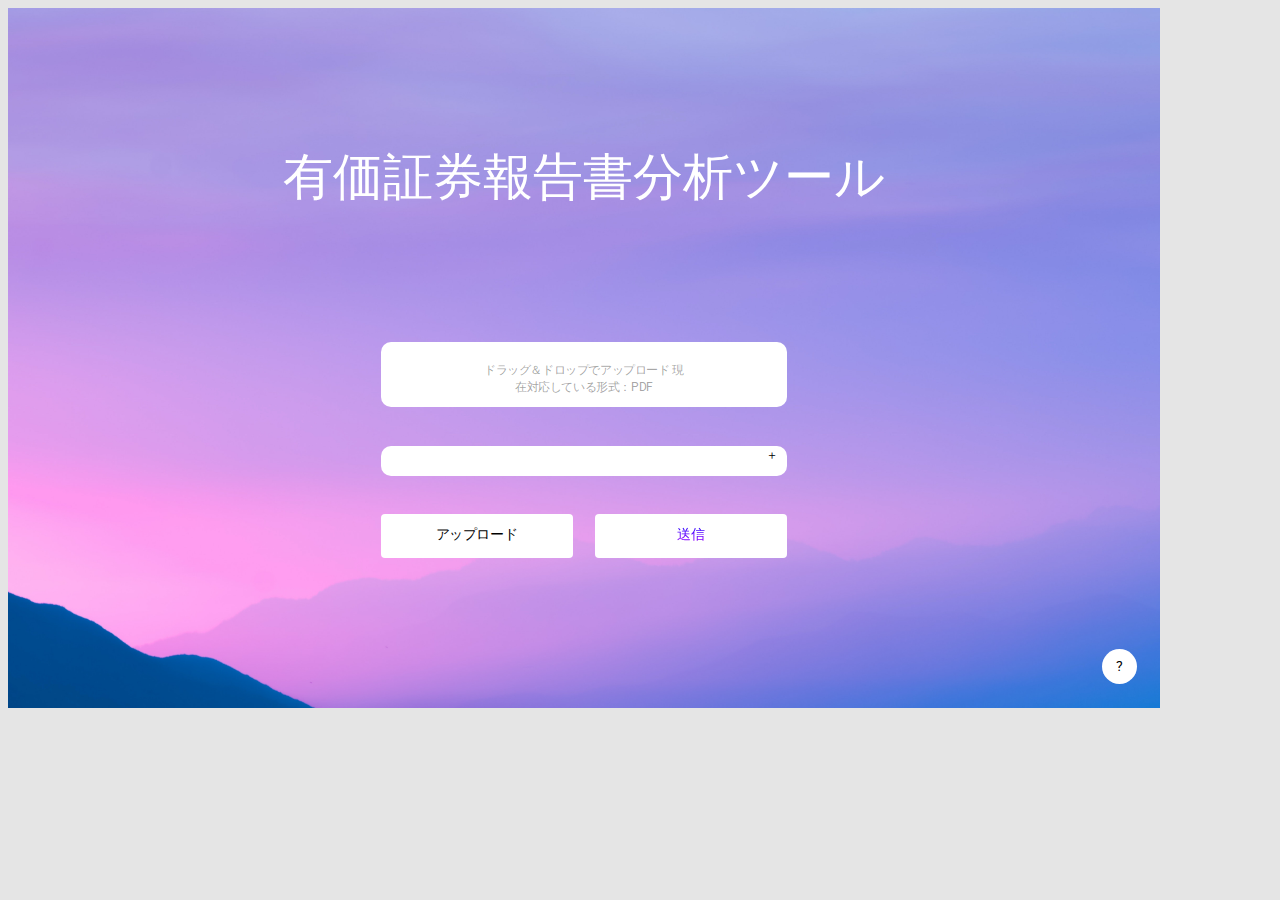
==== Front/figma_htmlgenerator/index.html @ 9899f230 "FigmaからHTMLでexport" ====
<html lang="en">
          <head>
            <meta charset="utf-8">
            <link rel="icon" href="favicon.ico">
            <link rel="icon" type="image/png" href="images/Pasted Graphic.png">
          
            <title>Html Generated</title>
            <meta name="description" content="Figma htmlGenerator">
            <meta name="author" content="htmlGenerator">
            <link href="https://fonts.googleapis.com/css?family=Roboto&display=swap" rel="stylesheet">

            <link rel="stylesheet" href="styles.css">
            
            <style>
              /*
                Figma Background for illustrative/preview purposes only.
                You can remove this style tag with no consequence
              */
              body {background: #E5E5E5; }
            </style>
          
          </head>
          
          <body>
            <div class=e2_2><div  class="e43_51"></div><div class=e3_2><div  class="e3_3"></div><span  class="e19_15">ドラッグ＆ドロップでアップロード
現在対応している形式：PDF</span></div><span  class="e3_4">有価証券報告書分析ツール</span><div class=e3_5><div  class="e3_6"></div><span  class="e3_7">送信</span></div><div class=e3_8><div  class="e3_9"></div><span  class="e3_10">アップロード</span></div><div class=e3_11><div  class="e3_12"></div><span  class="e3_13">?</span></div><div class=e19_16><div  class="e19_38"></div><span  class="e19_39">＋</span></div></div>
          </body>
          </html>
---- Front/figma_htmlgenerator/styles.css ----
.2_2 {
	overflow:hidden;
}
.e2_2 {
	background-color:rgba(255, 255, 255, 1);
	width:1152px;
	height:700px;
	position:absolute;
}
.e43_51 {
	width:1152px;
	height:700px;
	position:absolute;
	left:0px;
	top:0px;
	background-image:url(images/pexels_veeterzy_114979_1.png);
	background-repeat:no-repeat;
	background-size:cover;
}
.e3_2 {
	width:406px;
	height:65px;
	position:absolute;
	left:373px;
	top:334px;
}
.e3_3 {
	background-color:rgba(255, 255, 255, 1);
	width:406px;
	height:65px;
	position:absolute;
	left:0px;
	top:0px;
	border-radius:10px;
}
.e19_15 {
	color:rgba(0, 0, 0, 0.3700000047683716);
	width:210px;
	height:44.5045051574707px;
	position:absolute;
	left:98px;
	top:20.495494842529297px;
	font-family:Roboto;
	text-align:center;
	font-size:12px;
	letter-spacing:-0.4000000059604645;
}
.e3_4 {
	color:rgba(255, 255, 255, 1);
	width:866px;
	height:91px;
	position:absolute;
	left:143px;
	top:136px;
	font-family:Roboto;
	text-align:center;
	font-size:50px;
	letter-spacing:0;
}
.e3_5 {
	width:192px;
	height:44px;
	position:absolute;
	left:587px;
	top:506px;
}
.e3_6 {
	background-color:rgba(255, 255, 255, 1);
	width:192px;
	height:44px;
	position:absolute;
	left:0px;
	top:0px;
	border-top-left-radius:4px;
	border-top-right-radius:4px;
	border-bottom-left-radius:4px;
	border-bottom-right-radius:4px;
}
.e3_7 {
	background-image:linear-gradient(0deg, rgba(173.39995622634888, 0, 255, 1) 0%,rgba(35.699965953826904, 0, 255, 1) 100%) ;
	-webkit-background-clip:text;
	-webkit-text-fill-color:transparent;
	-moz-background-clip:text;
	-moz-text-fill-color:transparent;
	-ms-background-clip:text;
	-ms-text-fill-color:transparent;
	width:65.87447357177734px;
	height:20.307693481445312px;
	position:absolute;
	left:63px;
	top:12px;
	font-family:Roboto;
	text-align:center;
	font-size:14px;
	letter-spacing:-0.4000000059604645;
}
.e3_8 {
	width:192px;
	height:44px;
	position:absolute;
	left:373px;
	top:506px;
}
.e3_9 {
	background-color:rgba(255, 255, 255, 1);
	width:192px;
	height:44px;
	position:absolute;
	left:0px;
	top:0px;
	border-top-left-radius:4px;
	border-top-right-radius:4px;
	border-bottom-left-radius:4px;
	border-bottom-right-radius:4px;
}
.e3_10 {
	width:89px;
	height:21px;
	position:absolute;
	left:51px;
	top:12px;
	font-family:Roboto;
	text-align:center;
	font-size:14px;
	letter-spacing:-0.4000000059604645;
}
.e3_11 {
	width:35px;
	height:35px;
	position:absolute;
	left:1094px;
	top:641px;
}
.e3_12 {
	border-radius:500px;
	background-color:rgba(255, 255, 255, 1);
	width:35px;
	height:35px;
	position:absolute;
	left:0px;
	top:0px;
}
.e3_13 {
	width:7px;
	height:16px;
	position:absolute;
	left:14px;
	top:9px;
	font-family:Roboto;
	text-align:center;
	font-size:14px;
	letter-spacing:-0.4000000059604645;
}
.e19_16 {
	background-color:rgba(255, 255, 255, 1);
	width:406px;
	height:30px;
	position:absolute;
	left:373px;
	top:438px;
	border-top-left-radius:10px;
	border-top-right-radius:10px;
	border-bottom-left-radius:10px;
	border-bottom-right-radius:10px;
}
.e19_38 {
	transform: rotate(90deg);
	width:29px;
	height:0px;
	position:absolute;
	left:377px;
	top:0px;
}
.e19_39 {
	width:28px;
	height:28px;
	position:absolute;
	left:377px;
	top:1px;
	font-family:Roboto;
	text-align:center;
	font-size:12px;
	letter-spacing:-0.4000000059604645;
}
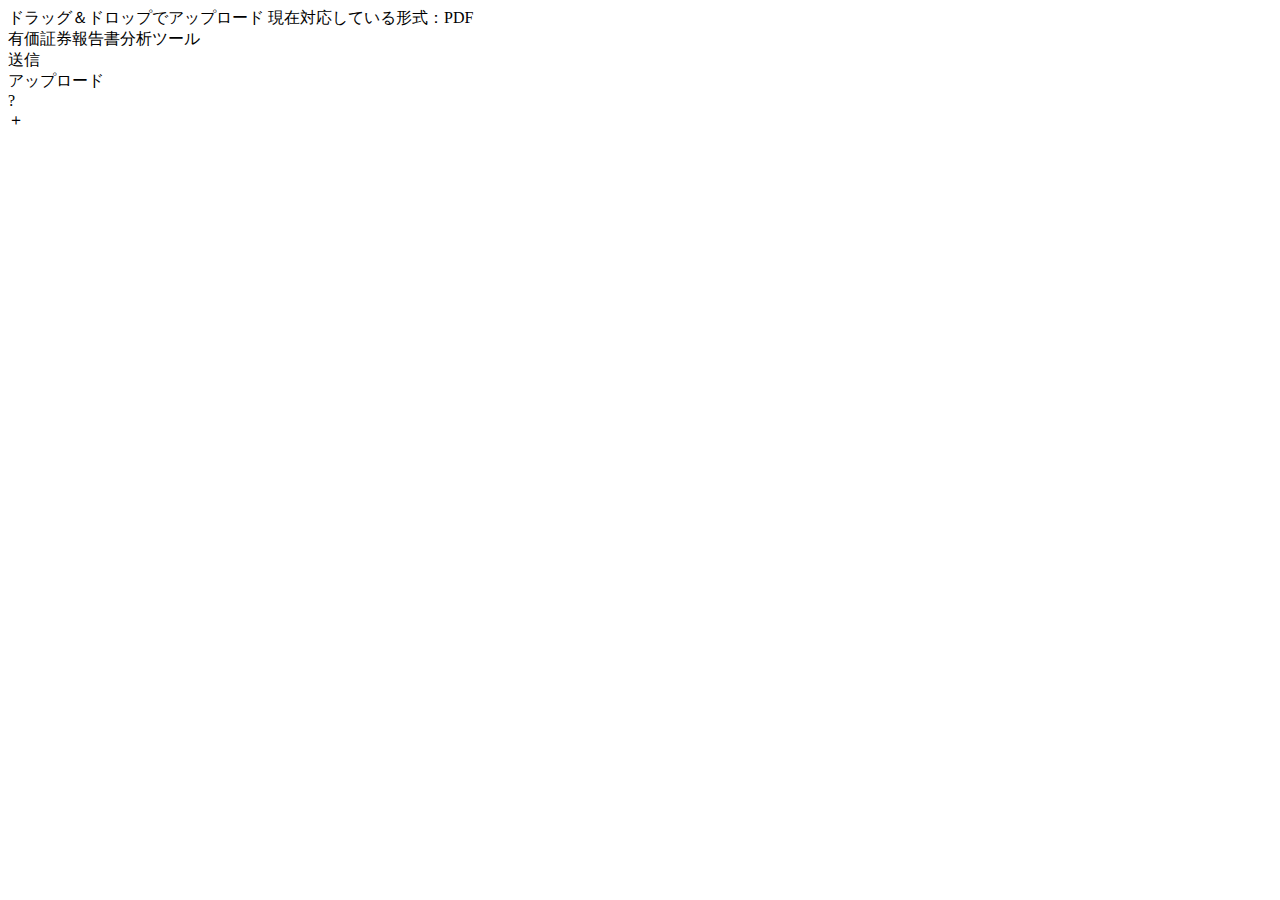
==== commit c66bab67: "HTMLのdivタグの整理" ====
--- a/Front/figma_htmlgenerator/index.html
+++ b/Front/figma_htmlgenerator/index.html
@@ -1,28 +1,30 @@
+<!DOCTYPE html>
 <html lang="en">
-          <head>
-            <meta charset="utf-8">
-            <link rel="icon" href="favicon.ico">
-            <link rel="icon" type="image/png" href="images/Pasted Graphic.png">
-          
-            <title>Html Generated</title>
-            <meta name="description" content="Figma htmlGenerator">
-            <meta name="author" content="htmlGenerator">
-            <link href="https://fonts.googleapis.com/css?family=Roboto&display=swap" rel="stylesheet">
-
-            <link rel="stylesheet" href="styles.css">
-            
-            <style>
-              /*
-                Figma Background for illustrative/preview purposes only.
-                You can remove this style tag with no consequence
-              */
-              body {background: #E5E5E5; }
-            </style>
-          
-          </head>
-          
-          <body>
-            <div class=e2_2><div  class="e43_51"></div><div class=e3_2><div  class="e3_3"></div><span  class="e19_15">ドラッグ＆ドロップでアップロード
-現在対応している形式：PDF</span></div><span  class="e3_4">有価証券報告書分析ツール</span><div class=e3_5><div  class="e3_6"></div><span  class="e3_7">送信</span></div><div class=e3_8><div  class="e3_9"></div><span  class="e3_10">アップロード</span></div><div class=e3_11><div  class="e3_12"></div><span  class="e3_13">?</span></div><div class=e19_16><div  class="e19_38"></div><span  class="e19_39">＋</span></div></div>
-          </body>
-          </html>+<head>
+  <meta charset="UTF-8">
+  <meta http-equiv="X-UA-Compatible" content="IE=edge">
+  <meta name="viewport" content="width=device-width, initial-scale=1.0">
+  <title>Document</title>
+</head>
+<body>
+  <div class=e2_2>
+    <div class="e43_51"></div>
+    <div class=e3_2>
+      <div class="e3_3"></div><span  class="e19_15">ドラッグ＆ドロップでアップロード
+  現在対応している形式：PDF</span>
+    </div><span  class="e3_4">有価証券報告書分析ツール</span>
+    <div class=e3_5>
+      <div class="e3_6"></div><span  class="e3_7">送信</span>
+    </div>
+    <div class=e3_8>
+      <div class="e3_9"></div><span  class="e3_10">アップロード</span>
+    </div>
+    <div class=e3_11>
+      <div class="e3_12"></div><span  class="e3_13">?</span>
+    </div>
+    <div class=e19_16>
+      <div class="e19_38"></div><span  class="e19_39">＋</span>
+    </div>
+  </div>
+</body>
+</html>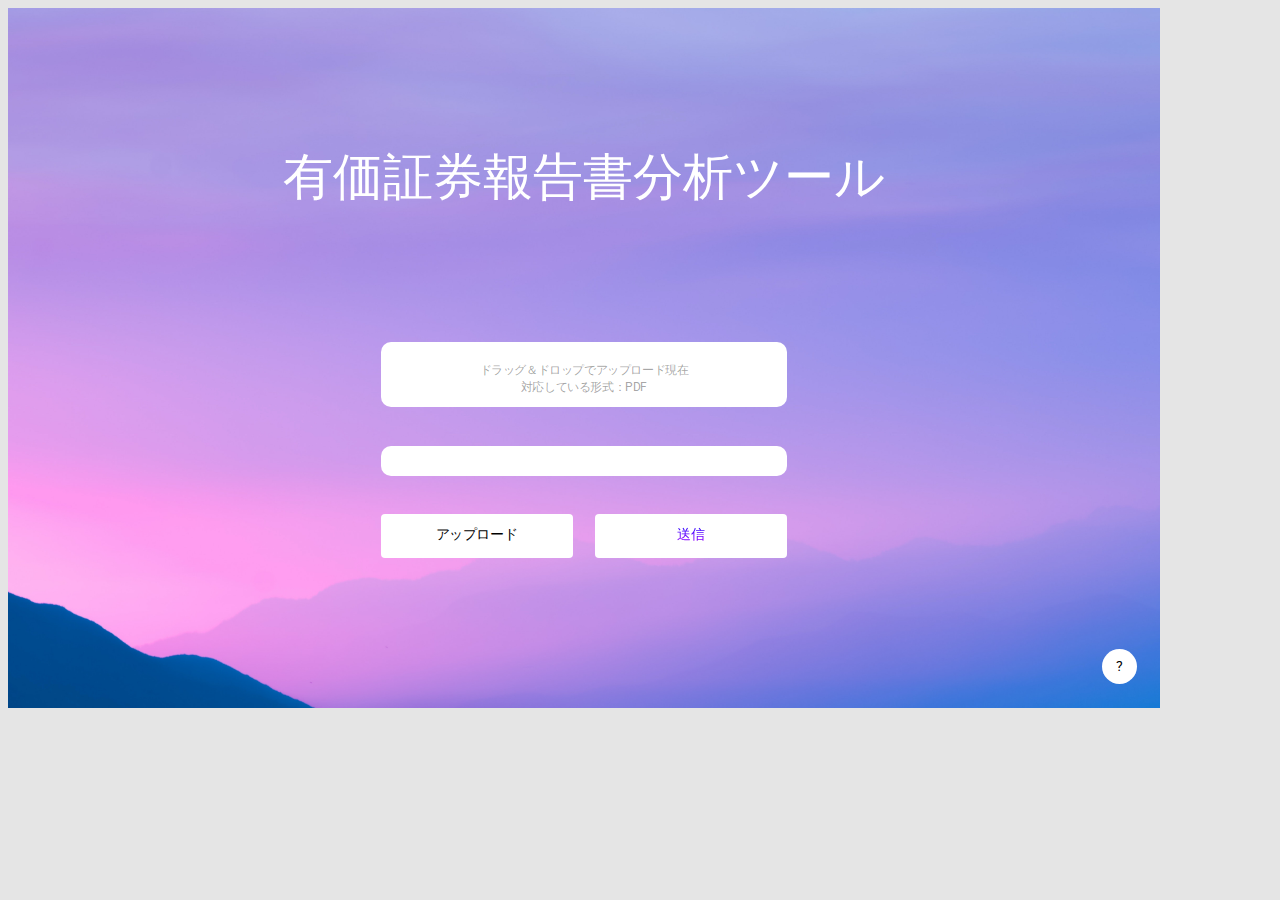
==== commit ab5f25ab: "css:はじめの行にeを追加 HTML:css読み込み" ====
--- a/Front/figma_htmlgenerator/index.html
+++ b/Front/figma_htmlgenerator/index.html
@@ -1,30 +1,48 @@
-<!DOCTYPE html>
 <html lang="en">
-<head>
-  <meta charset="UTF-8">
-  <meta http-equiv="X-UA-Compatible" content="IE=edge">
-  <meta name="viewport" content="width=device-width, initial-scale=1.0">
-  <title>Document</title>
-</head>
-<body>
-  <div class=e2_2>
-    <div class="e43_51"></div>
-    <div class=e3_2>
-      <div class="e3_3"></div><span  class="e19_15">ドラッグ＆ドロップでアップロード
-  現在対応している形式：PDF</span>
-    </div><span  class="e3_4">有価証券報告書分析ツール</span>
-    <div class=e3_5>
-      <div class="e3_6"></div><span  class="e3_7">送信</span>
-    </div>
-    <div class=e3_8>
-      <div class="e3_9"></div><span  class="e3_10">アップロード</span>
-    </div>
-    <div class=e3_11>
-      <div class="e3_12"></div><span  class="e3_13">?</span>
-    </div>
-    <div class=e19_16>
-      <div class="e19_38"></div><span  class="e19_39">＋</span>
-    </div>
-  </div>
-</body>
-</html>+          <head>
+            <meta charset="utf-8">
+          
+            <title>Html Generated</title>
+            <meta name="description" content="Figma htmlGenerator">
+            <meta name="author" content="htmlGenerator">
+            <link href="https://fonts.googleapis.com/css?family=Roboto&display=swap" rel="stylesheet">
+
+            <link rel="stylesheet" href="styles.css">
+            
+            <style>
+              /*
+                Figma Background for illustrative/preview purposes only.
+                You can remove this style tag with no consequence
+              */
+              body {background: #E5E5E5; }
+            </style>
+          
+          </head>
+          
+          <body>
+            <div class=e2_2>
+              <div  class="e43_51"></div>
+              <div class=e3_2>
+                <div  class="e3_3"></div>
+                <span  class="e19_15">ドラッグ＆ドロップでアップロード現在対応している形式：PDF</span>
+              </div>
+              <span  class="e3_4">有価証券報告書分析ツール</span>
+              <div class=e3_5>
+                <div  class="e3_6"></div>
+                <span  class="e3_7">送信</span>
+              </div>
+              <div class=e3_8>
+                <div  class="e3_9"></div>
+                <span  class="e3_10">アップロード</span>
+              </div>
+              <div class=e3_11>
+                <div  class="e3_12"></div>
+                <span  class="e3_13">?</span>
+              </div>
+              <div class=e19_16>
+                <div  class="e19_38"></div>
+                <span  class="e19_39"></span>
+              </div>
+            </div>
+          </body>
+          </html>--- a/Front/figma_htmlgenerator/styles.css
+++ b/Front/figma_htmlgenerator/styles.css
@@ -0,0 +1,184 @@
+.e2_2 {
+	overflow:hidden;
+}
+.e2_2 {
+	background-color:rgba(255, 255, 255, 1);
+	width:1152px;
+	height:700px;
+	position:absolute;
+}
+.e43_51 {
+	width:1152px;
+	height:700px;
+	position:absolute;
+	left:0px;
+	top:0px;
+	background-image:url(images/pexels_veeterzy_114979_1.png);
+	background-repeat:no-repeat;
+	background-size:cover;
+}
+.e3_2 {
+	width:406px;
+	height:65px;
+	position:absolute;
+	left:373px;
+	top:334px;
+}
+.e3_3 {
+	background-color:rgba(255, 255, 255, 1);
+	width:406px;
+	height:65px;
+	position:absolute;
+	left:0px;
+	top:0px;
+	border-radius:10px;
+}
+.e19_15 {
+	color:rgba(0, 0, 0, 0.3700000047683716);
+	width:210px;
+	height:44.5045051574707px;
+	position:absolute;
+	left:98px;
+	top:20.495494842529297px;
+	font-family:Roboto;
+	text-align:center;
+	font-size:12px;
+	letter-spacing:-0.4000000059604645;
+}
+.e3_4 {
+	color:rgba(255, 255, 255, 1);
+	width:866px;
+	height:91px;
+	position:absolute;
+	left:143px;
+	top:136px;
+	font-family:Roboto;
+	text-align:center;
+	font-size:50px;
+	letter-spacing:0;
+}
+.e3_5 {
+	width:192px;
+	height:44px;
+	position:absolute;
+	left:587px;
+	top:506px;
+}
+.e3_6 {
+	background-color:rgba(255, 255, 255, 1);
+	width:192px;
+	height:44px;
+	position:absolute;
+	left:0px;
+	top:0px;
+	border-top-left-radius:4px;
+	border-top-right-radius:4px;
+	border-bottom-left-radius:4px;
+	border-bottom-right-radius:4px;
+}
+.e3_7 {
+	background-image:linear-gradient(0deg, rgba(173.39995622634888, 0, 255, 1) 0%,rgba(35.699965953826904, 0, 255, 1) 100%) ;
+	-webkit-background-clip:text;
+	-webkit-text-fill-color:transparent;
+	-moz-background-clip:text;
+	-moz-text-fill-color:transparent;
+	-ms-background-clip:text;
+	-ms-text-fill-color:transparent;
+	width:65.87447357177734px;
+	height:20.307693481445312px;
+	position:absolute;
+	left:63px;
+	top:12px;
+	font-family:Roboto;
+	text-align:center;
+	font-size:14px;
+	letter-spacing:-0.4000000059604645;
+}
+.e3_8 {
+	width:192px;
+	height:44px;
+	position:absolute;
+	left:373px;
+	top:506px;
+}
+.e3_9 {
+	background-color:rgba(255, 255, 255, 1);
+	width:192px;
+	height:44px;
+	position:absolute;
+	left:0px;
+	top:0px;
+	border-top-left-radius:4px;
+	border-top-right-radius:4px;
+	border-bottom-left-radius:4px;
+	border-bottom-right-radius:4px;
+}
+.e3_10 {
+	width:89px;
+	height:21px;
+	position:absolute;
+	left:51px;
+	top:12px;
+	font-family:Roboto;
+	text-align:center;
+	font-size:14px;
+	letter-spacing:-0.4000000059604645;
+}
+.e3_11 {
+	width:35px;
+	height:35px;
+	position:absolute;
+	left:1094px;
+	top:641px;
+}
+.e3_12 {
+	border-radius:500px;
+	background-color:rgba(255, 255, 255, 1);
+	width:35px;
+	height:35px;
+	position:absolute;
+	left:0px;
+	top:0px;
+}
+.e3_13 {
+	width:7px;
+	height:16px;
+	position:absolute;
+	left:14px;
+	top:9px;
+	font-family:Roboto;
+	text-align:center;
+	font-size:14px;
+	letter-spacing:-0.4000000059604645;
+}
+.e19_16 {
+	background-color:rgba(255, 255, 255, 1);
+	width:406px;
+	height:30px;
+	position:absolute;
+	left:373px;
+	top:438px;
+	border-top-left-radius:10px;
+	border-top-right-radius:10px;
+	border-bottom-left-radius:10px;
+	border-bottom-right-radius:10px;
+}
+.e19_38 {
+	transform: rotate(90deg);
+	width:29px;
+	height:0px;
+	position:absolute;
+	left:377px;
+	top:0px;
+}
+.e19_39 {
+	width:28px;
+	height:28px;
+	position:absolute;
+	left:377px;
+	top:1px;
+	font-family:Roboto;
+	text-align:center;
+	font-size:12px;
+	letter-spacing:-0.4000000059604645;
+}
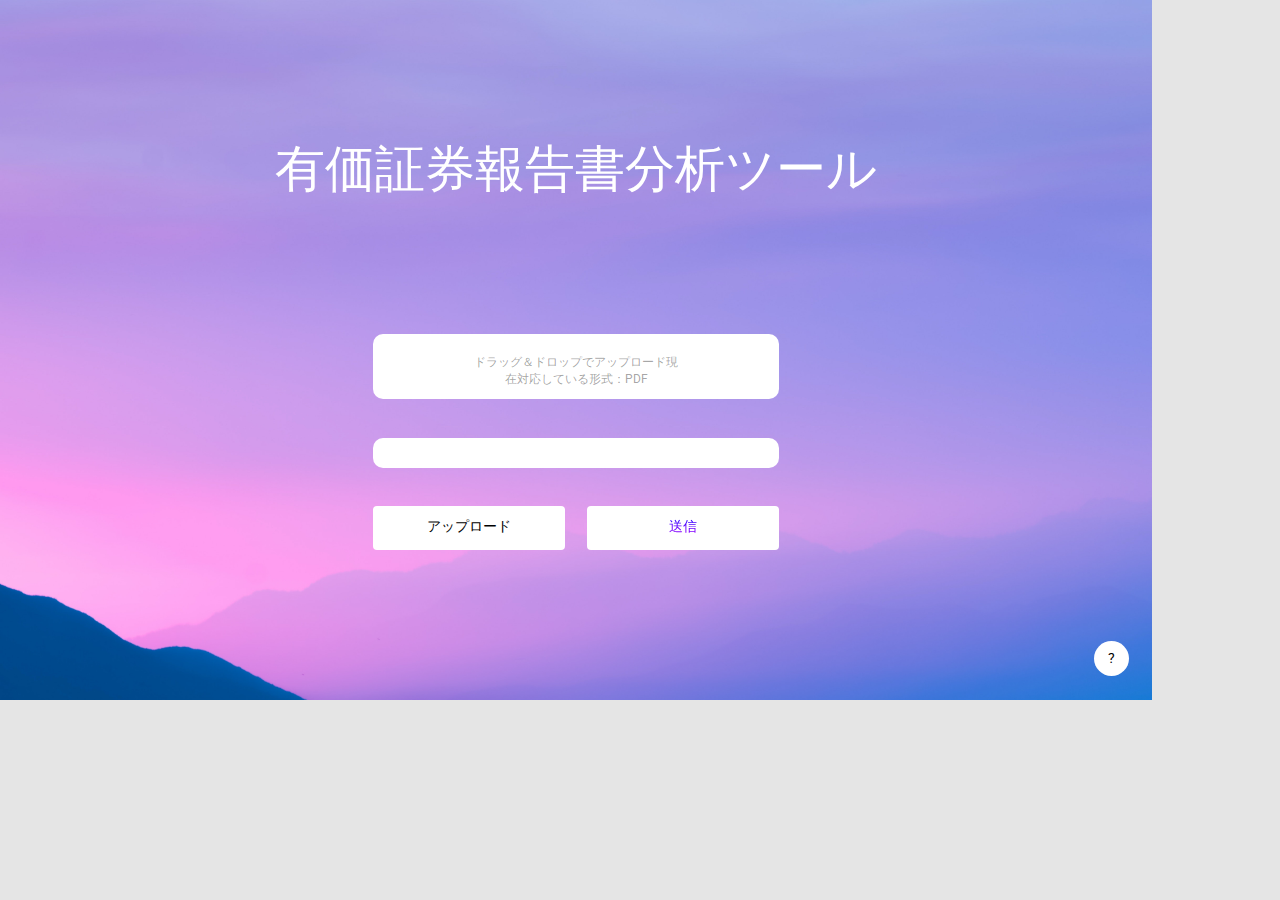
==== commit 5b81fbca: "種々の調整" ====
--- a/Front/figma_htmlgenerator/index.html
+++ b/Front/figma_htmlgenerator/index.html
@@ -1,3 +1,4 @@
+<!DOCTYPE html>
 <html lang="en">
           <head>
             <meta charset="utf-8">
@@ -10,10 +11,6 @@
             <link rel="stylesheet" href="styles.css">
             
             <style>
-              /*
-                Figma Background for illustrative/preview purposes only.
-                You can remove this style tag with no consequence
-              */
               body {background: #E5E5E5; }
             </style>
           
@@ -21,22 +18,17 @@
           
           <body>
             <div class=e2_2>
-              <div  class="e43_51"></div>
-              <div class=e3_2>
-                <div  class="e3_3"></div>
+              <div class="e3_2">
                 <span  class="e19_15">ドラッグ＆ドロップでアップロード現在対応している形式：PDF</span>
               </div>
               <span  class="e3_4">有価証券報告書分析ツール</span>
               <div class=e3_5>
-                <div  class="e3_6"></div>
                 <span  class="e3_7">送信</span>
               </div>
               <div class=e3_8>
-                <div  class="e3_9"></div>
                 <span  class="e3_10">アップロード</span>
               </div>
               <div class=e3_11>
-                <div  class="e3_12"></div>
                 <span  class="e3_13">?</span>
               </div>
               <div class=e19_16>
--- a/Front/figma_htmlgenerator/styles.css
+++ b/Front/figma_htmlgenerator/styles.css
@@ -1,13 +1,9 @@
-.e2_2 {
+.e2_2 { 
 	overflow:hidden;
 }
-.e2_2 {
+
+.e2_2 { 
 	background-color:rgba(255, 255, 255, 1);
-	width:1152px;
-	height:700px;
-	position:absolute;
-}
-.e43_51 {
 	width:1152px;
 	height:700px;
 	position:absolute;
@@ -17,35 +13,31 @@
 	background-repeat:no-repeat;
 	background-size:cover;
 }
+
 .e3_2 {
+	background-color:rgba(255, 255, 255, 1);
 	width:406px;
 	height:65px;
 	position:absolute;
 	left:373px;
 	top:334px;
-}
-.e3_3 {
-	background-color:rgba(255, 255, 255, 1);
-	width:406px;
-	height:65px;
-	position:absolute;
-	left:0px;
-	top:0px;
 	border-radius:10px;
 }
-.e19_15 {
+
+.e19_15 { 
 	color:rgba(0, 0, 0, 0.3700000047683716);
 	width:210px;
-	height:44.5045051574707px;
+	height:44.5px;
 	position:absolute;
 	left:98px;
 	top:20.495494842529297px;
 	font-family:Roboto;
 	text-align:center;
 	font-size:12px;
-	letter-spacing:-0.4000000059604645;
+	letter-spacing:-0.40;
 }
-.e3_4 {
+
+.e3_4 { 
 	color:rgba(255, 255, 255, 1);
 	width:866px;
 	height:91px;
@@ -57,26 +49,21 @@
 	font-size:50px;
 	letter-spacing:0;
 }
+
 .e3_5 {
+	background-color:rgba(255, 255, 255, 1);
 	width:192px;
 	height:44px;
 	position:absolute;
 	left:587px;
 	top:506px;
-}
-.e3_6 {
-	background-color:rgba(255, 255, 255, 1);
-	width:192px;
-	height:44px;
-	position:absolute;
-	left:0px;
-	top:0px;
 	border-top-left-radius:4px;
 	border-top-right-radius:4px;
 	border-bottom-left-radius:4px;
 	border-bottom-right-radius:4px;
 }
-.e3_7 {
+
+.e3_7 { 
 	background-image:linear-gradient(0deg, rgba(173.39995622634888, 0, 255, 1) 0%,rgba(35.699965953826904, 0, 255, 1) 100%) ;
 	-webkit-background-clip:text;
 	-webkit-text-fill-color:transparent;
@@ -84,36 +71,31 @@
 	-moz-text-fill-color:transparent;
 	-ms-background-clip:text;
 	-ms-text-fill-color:transparent;
-	width:65.87447357177734px;
-	height:20.307693481445312px;
+	width:65.8px;
+	height:20.3px;
 	position:absolute;
 	left:63px;
 	top:12px;
 	font-family:Roboto;
 	text-align:center;
 	font-size:14px;
-	letter-spacing:-0.4000000059604645;
+	letter-spacing:-0.40;
 }
+
 .e3_8 {
+	background-color:rgba(255, 255, 255, 1);
 	width:192px;
 	height:44px;
 	position:absolute;
 	left:373px;
 	top:506px;
-}
-.e3_9 {
-	background-color:rgba(255, 255, 255, 1);
-	width:192px;
-	height:44px;
-	position:absolute;
-	left:0px;
-	top:0px;
 	border-top-left-radius:4px;
 	border-top-right-radius:4px;
 	border-bottom-left-radius:4px;
 	border-bottom-right-radius:4px;
 }
-.e3_10 {
+
+.e3_10 { 
 	width:89px;
 	height:21px;
 	position:absolute;
@@ -124,23 +106,18 @@
 	font-size:14px;
 	letter-spacing:-0.4000000059604645;
 }
+
 .e3_11 {
+	background-color:rgba(255, 255, 255, 1);
+	border-radius:500px;
 	width:35px;
 	height:35px;
 	position:absolute;
 	left:1094px;
 	top:641px;
 }
-.e3_12 {
-	border-radius:500px;
-	background-color:rgba(255, 255, 255, 1);
-	width:35px;
-	height:35px;
-	position:absolute;
-	left:0px;
-	top:0px;
-}
-.e3_13 {
+
+.e3_13 { 
 	width:7px;
 	height:16px;
 	position:absolute;
@@ -149,9 +126,10 @@
 	font-family:Roboto;
 	text-align:center;
 	font-size:14px;
-	letter-spacing:-0.4000000059604645;
+	letter-spacing:-0.400;
 }
-.e19_16 {
+
+.e19_16 { 
 	background-color:rgba(255, 255, 255, 1);
 	width:406px;
 	height:30px;
@@ -163,7 +141,8 @@
 	border-bottom-left-radius:10px;
 	border-bottom-right-radius:10px;
 }
-.e19_38 {
+
+.e19_38 { 
 	transform: rotate(90deg);
 	width:29px;
 	height:0px;
@@ -171,7 +150,8 @@
 	left:377px;
 	top:0px;
 }
-.e19_39 {
+
+.e19_39 { 
 	width:28px;
 	height:28px;
 	position:absolute;
@@ -181,4 +161,4 @@
 	text-align:center;
 	font-size:12px;
 	letter-spacing:-0.4000000059604645;
-}
+}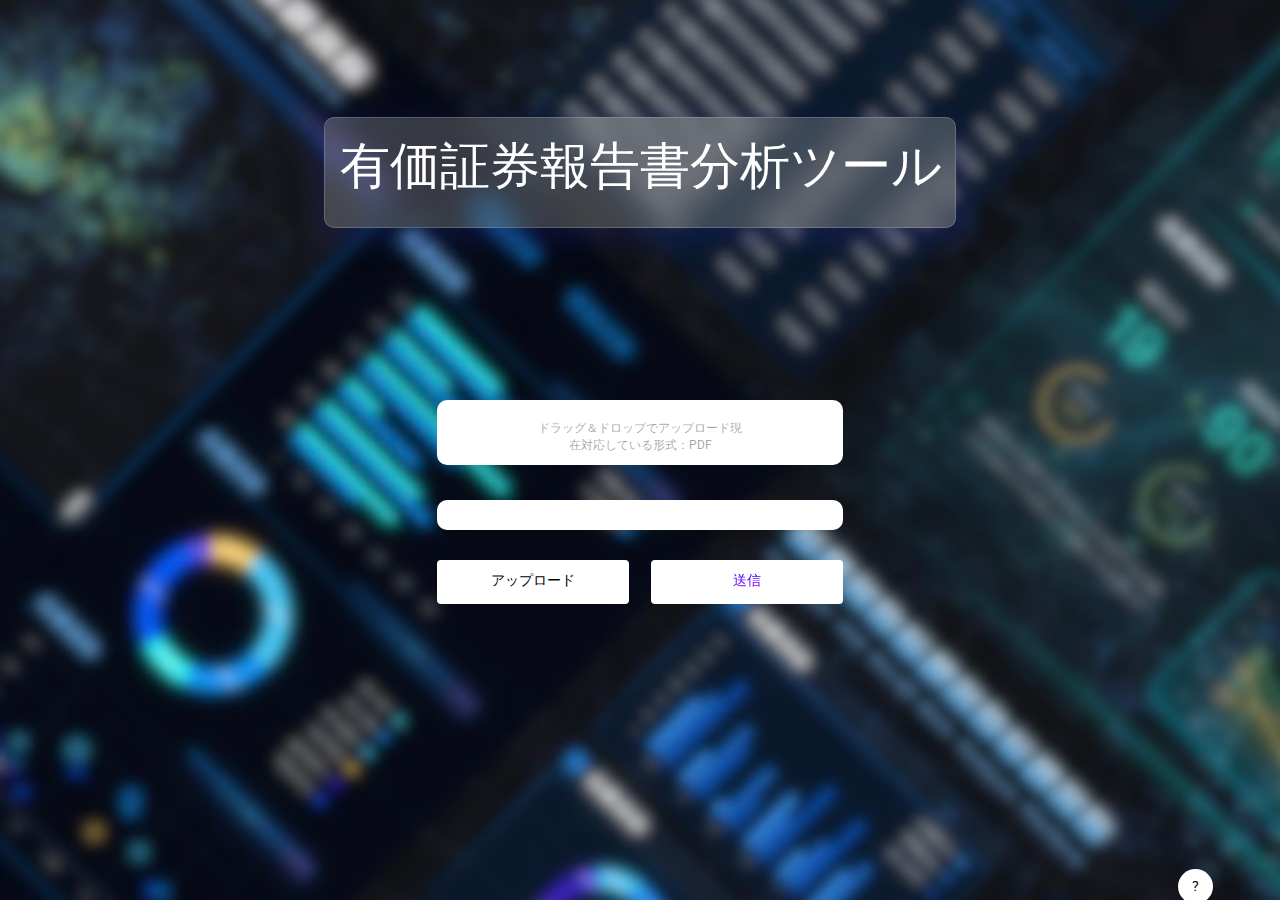
==== commit 68304fea: "位置修正" ====
--- a/Front/figma_htmlgenerator/index.html
+++ b/Front/figma_htmlgenerator/index.html
@@ -17,24 +17,29 @@
           </head>
           
           <body>
-            <div class=e2_2>
-              <div class="e3_2">
-                <span  class="e19_15">ドラッグ＆ドロップでアップロード現在対応している形式：PDF</span>
+            <div class="container">
+              <div class="all_ui">
+                <div class="drop_zone">
+                  <span  class="form">ドラッグ＆ドロップでアップロード現在対応している形式：PDF</span>
+                </div>
+                <div class="button_left">
+                  <span  class="text2">アップロード</span>
+                </div>
+                <div class="list">
+                  <div  class="button_right2"></div>
+                  <span  class="e19_39"></span>
+                </div>
+                <div class="button_right">
+                  <span  class="text1">送信</span>
+                </div>
               </div>
-              <span  class="e3_4">有価証券報告書分析ツール</span>
-              <div class=e3_5>
-                <span  class="e3_7">送信</span>
+              <div class="title_box">
+                <span  class="title">有価証券報告書分析ツール</span>
               </div>
-              <div class=e3_8>
-                <span  class="e3_10">アップロード</span>
-              </div>
-              <div class=e3_11>
-                <span  class="e3_13">?</span>
-              </div>
-              <div class=e19_16>
-                <div  class="e19_38"></div>
-                <span  class="e19_39"></span>
-              </div>
+                <div class="help">
+                  <span  class="mark">?</span>
+                </div>
+                
             </div>
           </body>
           </html>--- a/Front/figma_htmlgenerator/styles.css
+++ b/Front/figma_htmlgenerator/styles.css
@@ -1,30 +1,38 @@
-.e2_2 { 
+.container {
 	overflow:hidden;
 }
 
-.e2_2 { 
+.container {
 	background-color:rgba(255, 255, 255, 1);
-	width:1152px;
-	height:700px;
+	width:100%;
+	height:100%;
 	position:absolute;
 	left:0px;
 	top:0px;
-	background-image:url(images/pexels_veeterzy_114979_1.png);
+	background-image:url(images/Back2.jpeg);
 	background-repeat:no-repeat;
 	background-size:cover;
 }
-
-.e3_2 {
+.all_ui {
+	/* position:absolute; */
+	width: 406px;
+	height: 1px;
+	margin-left: auto;
+	margin-right: auto;
+	/* margin-bottom: auto; */
+}
+.drop_zone {
 	background-color:rgba(255, 255, 255, 1);
 	width:406px;
 	height:65px;
 	position:absolute;
-	left:373px;
-	top:334px;
+	margin-left: auto;
+	margin-right: auto;
+	top:400px;
 	border-radius:10px;
 }
 
-.e19_15 { 
+.form {
 	color:rgba(0, 0, 0, 0.3700000047683716);
 	width:210px;
 	height:44.5px;
@@ -36,34 +44,48 @@
 	font-size:12px;
 	letter-spacing:-0.40;
 }
-
-.e3_4 { 
+.title_box{
+	background: rgba( 255, 255, 255, 0.2 );
+	box-shadow: 0 8px 32px 0 rgba( 31, 38, 135, 0.37 );
+	backdrop-filter: blur( 13.5px );
+	-webkit-backdrop-filter: blur( 13.5px );
+	border-radius: 10px;
+	border: 1px solid rgba( 255, 255, 255, 0.18 );
+	width: 630px;
+	height: 109px;
+	margin-left: auto;
+	margin-right: auto;
+	margin-top: 116px;
+	
+}
+.title {
 	color:rgba(255, 255, 255, 1);
 	width:866px;
 	height:91px;
-	position:absolute;
-	left:143px;
-	top:136px;
+	position:relative;
+	/* left:143px; */
+	top:15px;
+	margin-left: 15px;
 	font-family:Roboto;
 	text-align:center;
 	font-size:50px;
 	letter-spacing:0;
 }
 
-.e3_5 {
+.button_right {
 	background-color:rgba(255, 255, 255, 1);
 	width:192px;
 	height:44px;
 	position:absolute;
-	left:587px;
-	top:506px;
+	margin-left: 214px;
+	top:560px;
 	border-top-left-radius:4px;
 	border-top-right-radius:4px;
 	border-bottom-left-radius:4px;
 	border-bottom-right-radius:4px;
 }
 
-.e3_7 { 
+.text1 {
 	background-image:linear-gradient(0deg, rgba(173.39995622634888, 0, 255, 1) 0%,rgba(35.699965953826904, 0, 255, 1) 100%) ;
 	-webkit-background-clip:text;
 	-webkit-text-fill-color:transparent;
@@ -82,20 +104,21 @@
 	letter-spacing:-0.40;
 }
 
-.e3_8 {
+.button_left {
 	background-color:rgba(255, 255, 255, 1);
 	width:192px;
 	height:44px;
 	position:absolute;
-	left:373px;
-	top:506px;
+	margin-left: auto;
+	margin-right: auto;
+	top:560px;
 	border-top-left-radius:4px;
 	border-top-right-radius:4px;
 	border-bottom-left-radius:4px;
 	border-bottom-right-radius:4px;
 }
 
-.e3_10 { 
+.text2 {
 	width:89px;
 	height:21px;
 	position:absolute;
@@ -107,17 +130,17 @@
 	letter-spacing:-0.4000000059604645;
 }
 
-.e3_11 {
+.help {
 	background-color:rgba(255, 255, 255, 1);
 	border-radius:500px;
 	width:35px;
 	height:35px;
-	position:absolute;
-	left:1094px;
+	position:relative;
+	margin-left:92%;
 	top:641px;
 }
 
-.e3_13 { 
+.mark {
 	width:7px;
 	height:16px;
 	position:absolute;
@@ -129,20 +152,21 @@
 	letter-spacing:-0.400;
 }
 
-.e19_16 { 
+.list {
 	background-color:rgba(255, 255, 255, 1);
 	width:406px;
 	height:30px;
 	position:absolute;
-	left:373px;
-	top:438px;
+	margin-left: auto;
+	margin-right: auto;
+	top: 500px;
 	border-top-left-radius:10px;
 	border-top-right-radius:10px;
 	border-bottom-left-radius:10px;
 	border-bottom-right-radius:10px;
 }
 
-.e19_38 { 
+.button_right2 {
 	transform: rotate(90deg);
 	width:29px;
 	height:0px;
@@ -151,7 +175,7 @@
 	top:0px;
 }
 
-.e19_39 { 
+.e19_39 {
 	width:28px;
 	height:28px;
 	position:absolute;
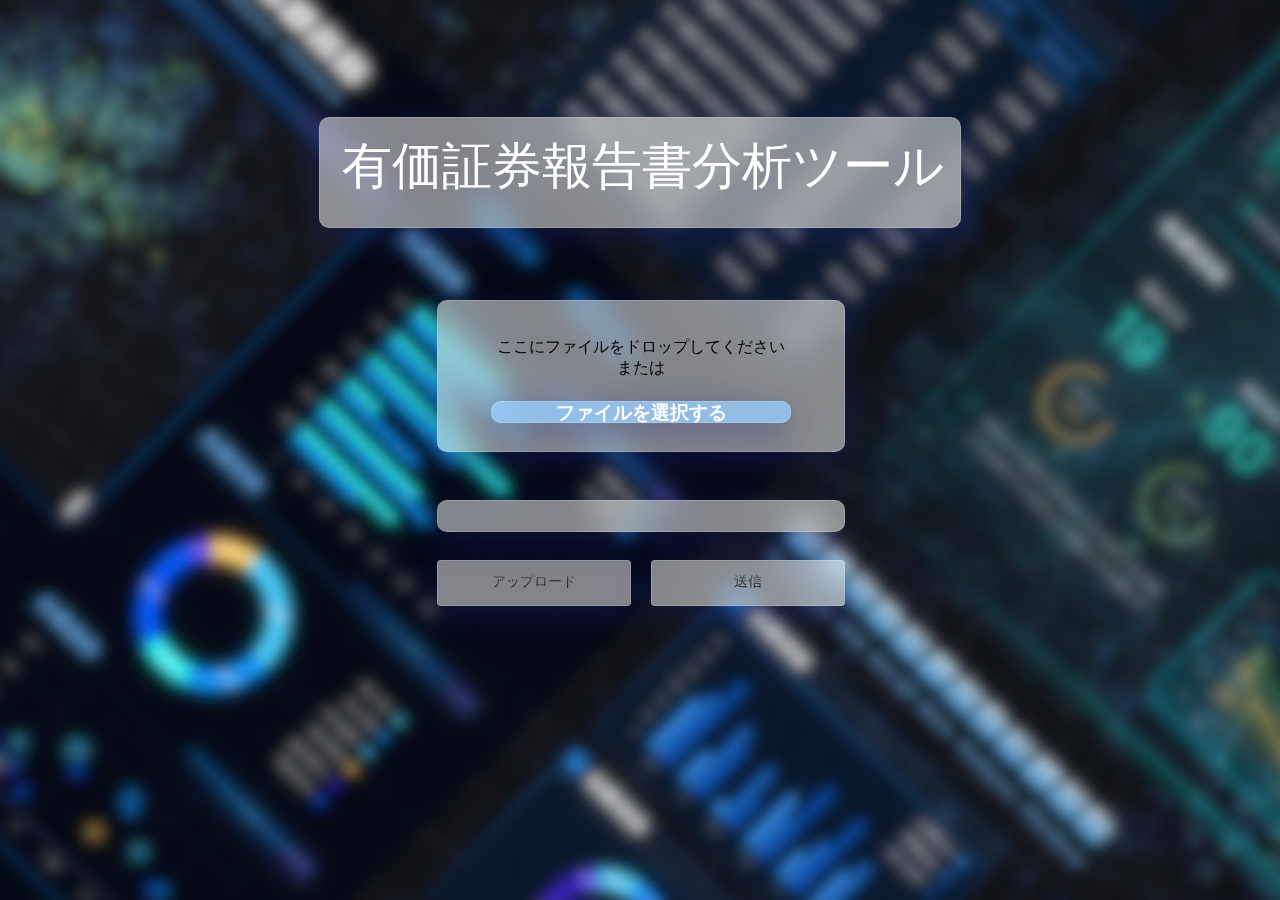
==== commit 8dee8467: "メインページ最終調整＆アップロードボタン追加" ====
--- a/Front/figma_htmlgenerator/index.html
+++ b/Front/figma_htmlgenerator/index.html
@@ -19,8 +19,19 @@
           <body>
             <div class="container">
               <div class="all_ui">
-                <div class="drop_zone">
-                  <span  class="form">ドラッグ＆ドロップでアップロード現在対応している形式：PDF</span>
+                <div id="upFileWrap">
+                  <div id="inputFile">
+                    <!-- ドラッグ&ドロップエリア -->
+                    <p id="dropArea">ここにファイルをドロップしてください<br>または</p>
+  
+                      <!-- 通常のinput[type=file] -->
+                      <div id="inputFileWrap">
+                        <input type="file" name="yuuka" id="uploadFile">
+                        <div id="btnInputFile"><span>ファイルを選択する</span></div>
+                        <div id="btnChangeFile"><span>ファイルを変更する</span></div>
+                      </div>
+                  </div>
+                  <!-- <span  class="form">ドラッグ＆ドロップでアップロード現在対応している形式：PDF</span> -->
                 </div>
                 <div class="button_left">
                   <span  class="text2">アップロード</span>
@@ -36,10 +47,6 @@
               <div class="title_box">
                 <span  class="title">有価証券報告書分析ツール</span>
               </div>
-                <div class="help">
-                  <span  class="mark">?</span>
-                </div>
-                
             </div>
           </body>
           </html>--- a/Front/figma_htmlgenerator/styles.css
+++ b/Front/figma_htmlgenerator/styles.css
@@ -21,15 +21,104 @@
 	margin-right: auto;
 	/* margin-bottom: auto; */
 }
-.drop_zone {
-	background-color:rgba(255, 255, 255, 1);
+#upFileWrap {
+	background: rgba( 255, 255, 255, 0.5 );
+	box-shadow: 0 8px 32px 0 rgba( 31, 38, 135, 0.37 );
+	backdrop-filter: blur( 13.5px );
+	-webkit-backdrop-filter: blur( 13.5px );
+	border-radius: 10px;
+	border: 1px solid rgba( 255, 255, 255, 0.18 );
 	width:406px;
-	height:65px;
-	position:absolute;
-	margin-left: auto;
-	margin-right: auto;
-	top:400px;
+	height:150px;
+	position:absolute;
+	margin-left: auto;
+	margin-right: auto;
+	top:300px;
 	border-radius:10px;
+}
+
+#inputFile {
+	position: relative;
+	padding: 50px 0 0 0;
+	text-align: center;
+	border-radius: 10px;
+}
+
+#dropArea {
+	position: absolute;
+	top: 20px;
+	left: 0;
+	width: 406px;
+	height: 100px;
+	background-color:rgba(255, 255, 255, 0);
+	transition: all 0.25s cubic-bezier(0.21, 0.51, 0.51, 1);
+}
+
+#dropArea.dragover {
+	border: 2px solid #16a5bf;
+	background: rgba(22, 165, 191, 0.6);
+}
+
+#uploadFile {
+	position: absolute;
+	top: 0;
+	left: 0;
+	z-index: 10;
+	display: block;
+	width: 300px;
+	height: 80px;
+	opacity: 0;
+}
+
+#inputFileWrap {
+	position: relative;
+	display: inline-block;
+	padding: 25px 0 0 0;
+}
+
+#btnInputFile,
+#btnChangeFile {
+	margin-top: 25px;
+	display: table;
+	width: 300px;
+	
+}
+
+#btnChangeFile {
+	display: none;
+}
+
+
+#btnInputFile span,
+#btnChangeFile span {
+	position: relative;
+	z-index: 2;
+	display: table-cell;
+	width: 300px;
+	height: 20px;
+	border: 1px solid rgb(107, 219, 253);
+	border-radius: 4px;
+	background: rgba(112, 186, 255, 0.562);
+	box-shadow: 0 8px 32px 0 rgba( 31, 38, 135, 0.37 );
+	backdrop-filter: blur( 13.5px );
+	-webkit-backdrop-filter: blur( 13.5px );
+	border-radius: 10px;
+	border: 1px solid rgba(255, 255, 255, 0.18);
+	text-decoration: none;
+	color: #fff;
+	font-size: 19px;
+	line-height: 1;
+	font-weight: bold;
+	vertical-align: middle;
+	font-family: roboto;
+}
+
+#upFileWrap.selected #btnInputFile {
+	display: none;
+}
+
+#upFileWrap.selected #btnChangeFile {
+	display: table;
 }
 
 .form {
@@ -44,14 +133,15 @@
 	font-size:12px;
 	letter-spacing:-0.40;
 }
+
 .title_box{
-	background: rgba( 255, 255, 255, 0.2 );
-	box-shadow: 0 8px 32px 0 rgba( 31, 38, 135, 0.37 );
-	backdrop-filter: blur( 13.5px );
-	-webkit-backdrop-filter: blur( 13.5px );
-	border-radius: 10px;
-	border: 1px solid rgba( 255, 255, 255, 0.18 );
-	width: 630px;
+	background: rgba( 255, 255, 255, 0.5 );
+	box-shadow: 0 8px 32px 0 rgba( 31, 38, 135, 0.37 );
+	backdrop-filter: blur( 13.5px );
+	-webkit-backdrop-filter: blur( 13.5px );
+	border-radius: 10px;
+	border: 1px solid rgba( 255, 255, 255, 0.18 );
+	width: 640px;
 	height: 109px;
 	margin-left: auto;
 	margin-right: auto;
@@ -65,15 +155,20 @@
 	position:relative;
 	/* left:143px; */
 	top:15px;
-	margin-left: 15px;
-	font-family:Roboto;
+	margin-left: 22px;
+	font-family:Hiragino Mincho ProN;
 	text-align:center;
 	font-size:50px;
 	letter-spacing:0;
 }
 
 .button_right {
-	background-color:rgba(255, 255, 255, 1);
+	background: rgba( 255, 255, 255, 0.5 );
+	box-shadow: 0 8px 32px 0 rgba( 31, 38, 135, 0.37 );
+	backdrop-filter: blur( 13.5px );
+	-webkit-backdrop-filter: blur( 13.5px );
+	border-radius: 10px;
+	border: 1px solid rgba( 255, 255, 255, 0.18 );
 	width:192px;
 	height:44px;
 	position:absolute;
@@ -86,7 +181,7 @@
 }
 
 .text1 {
-	background-image:linear-gradient(0deg, rgba(173.39995622634888, 0, 255, 1) 0%,rgba(35.699965953826904, 0, 255, 1) 100%) ;
+	background-image:linear-gradient(0deg, rgb(0, 0, 0) 0%,rgb(88, 88, 88) 100%) ;
 	-webkit-background-clip:text;
 	-webkit-text-fill-color:transparent;
 	-moz-background-clip:text;
@@ -105,7 +200,12 @@
 }
 
 .button_left {
-	background-color:rgba(255, 255, 255, 1);
+	background: rgba( 255, 255, 255, 0.5 );
+	box-shadow: 0 8px 32px 0 rgba( 31, 38, 135, 0.37 );
+	backdrop-filter: blur( 13.5px );
+	-webkit-backdrop-filter: blur( 13.5px );
+	border-radius: 10px;
+	border: 1px solid rgba( 255, 255, 255, 0.18 );
 	width:192px;
 	height:44px;
 	position:absolute;
@@ -119,6 +219,13 @@
 }
 
 .text2 {
+	background-image:linear-gradient(0deg, rgb(0, 0, 0) 0%,rgb(88, 88, 88) 100%) ;
+	-webkit-background-clip:text;
+	-webkit-text-fill-color:transparent;
+	-moz-background-clip:text;
+	-moz-text-fill-color:transparent;
+	-ms-background-clip:text;
+	-ms-text-fill-color:transparent;
 	width:89px;
 	height:21px;
 	position:absolute;
@@ -128,16 +235,6 @@
 	text-align:center;
 	font-size:14px;
 	letter-spacing:-0.4000000059604645;
-}
-
-.help {
-	background-color:rgba(255, 255, 255, 1);
-	border-radius:500px;
-	width:35px;
-	height:35px;
-	position:relative;
-	margin-left:92%;
-	top:641px;
 }
 
 .mark {
@@ -153,7 +250,12 @@
 }
 
 .list {
-	background-color:rgba(255, 255, 255, 1);
+	background: rgba( 255, 255, 255, 0.5 );
+	box-shadow: 0 8px 32px 0 rgba( 31, 38, 135, 0.37 );
+	backdrop-filter: blur( 13.5px );
+	-webkit-backdrop-filter: blur( 13.5px );
+	border-radius: 10px;
+	border: 1px solid rgba( 255, 255, 255, 0.18 );
 	width:406px;
 	height:30px;
 	position:absolute;
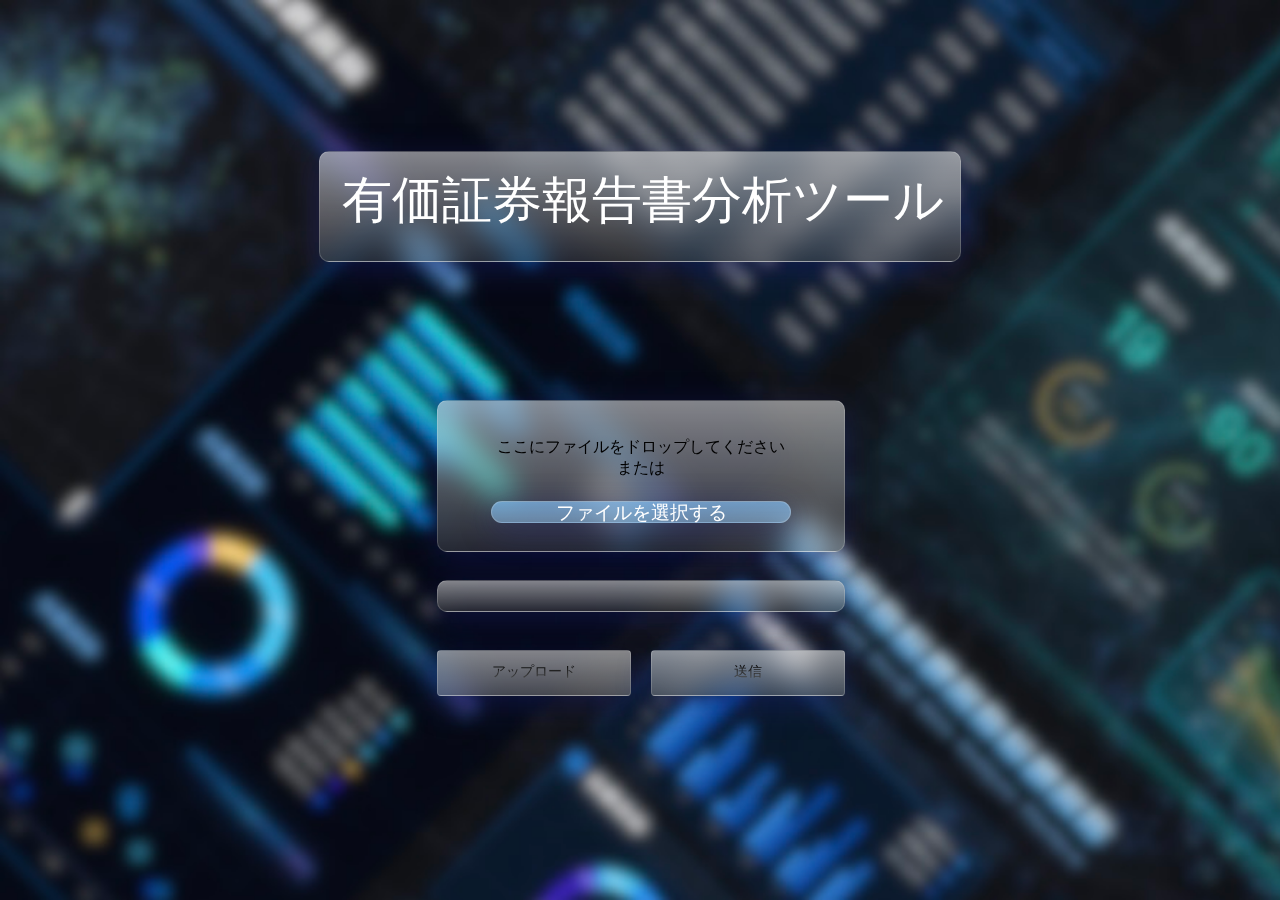
==== commit 6270582a: "デザイン微調整、タイトルなど追加" ====
--- a/Front/figma_htmlgenerator/index.html
+++ b/Front/figma_htmlgenerator/index.html
@@ -2,8 +2,9 @@
 <html lang="en">
           <head>
             <meta charset="utf-8">
+            <title>有価証券報告書分析ツール「ゆーほー」</title>
+            <link rel="icon" href="favicon.ico">
           
-            <title>Html Generated</title>
             <meta name="description" content="Figma htmlGenerator">
             <meta name="author" content="htmlGenerator">
             <link href="https://fonts.googleapis.com/css?family=Roboto&display=swap" rel="stylesheet">
--- a/Front/figma_htmlgenerator/styles.css
+++ b/Front/figma_htmlgenerator/styles.css
@@ -3,7 +3,7 @@
 }
 
 .container {
-	background-color:rgba(255, 255, 255, 1);
+	background-color:rgba(255, 255, 255, 0);
 	width:100%;
 	height:100%;
 	position:absolute;
@@ -22,7 +22,7 @@
 	/* margin-bottom: auto; */
 }
 #upFileWrap {
-	background: rgba( 255, 255, 255, 0.5 );
+	background:linear-gradient(0deg, rgba(255, 255, 255, 0.13), rgba(255, 255, 255, 0.5) 100%);
 	box-shadow: 0 8px 32px 0 rgba( 31, 38, 135, 0.37 );
 	backdrop-filter: blur( 13.5px );
 	-webkit-backdrop-filter: blur( 13.5px );
@@ -33,7 +33,7 @@
 	position:absolute;
 	margin-left: auto;
 	margin-right: auto;
-	top:300px;
+	top:400px;
 	border-radius:10px;
 }
 
@@ -56,7 +56,7 @@
 
 #dropArea.dragover {
 	border: 2px solid #16a5bf;
-	background: rgba(22, 165, 191, 0.6);
+	background: rgba(70, 227, 255, 0.877);
 }
 
 #uploadFile {
@@ -98,19 +98,19 @@
 	height: 20px;
 	border: 1px solid rgb(107, 219, 253);
 	border-radius: 4px;
-	background: rgba(112, 186, 255, 0.562);
-	box-shadow: 0 8px 32px 0 rgba( 31, 38, 135, 0.37 );
-	backdrop-filter: blur( 13.5px );
-	-webkit-backdrop-filter: blur( 13.5px );
-	border-radius: 10px;
+	background:linear-gradient(0deg, rgba(112, 186, 255, 0.37),rgba(112, 186, 255, 0.562)  100%);
+	box-shadow: 0 8px 32px 0 rgba( 31, 38, 135, 0.37 );
+	backdrop-filter: blur( 13.5px );
+	-webkit-backdrop-filter: blur( 13.5px );
+	border-radius: 20px;
 	border: 1px solid rgba(255, 255, 255, 0.18);
 	text-decoration: none;
-	color: #fff;
+	color: rgb(255, 255, 255);
 	font-size: 19px;
 	line-height: 1;
-	font-weight: bold;
+	/* font-weight: bold; */
 	vertical-align: middle;
-	font-family: roboto;
+	font-family: Hiragino Mincho ProN;
 }
 
 #upFileWrap.selected #btnInputFile {
@@ -135,7 +135,7 @@
 }
 
 .title_box{
-	background: rgba( 255, 255, 255, 0.5 );
+	background:linear-gradient(0deg, rgba(255, 255, 255, 0.13), rgba(255, 255, 255, 0.5) 100%);
 	box-shadow: 0 8px 32px 0 rgba( 31, 38, 135, 0.37 );
 	backdrop-filter: blur( 13.5px );
 	-webkit-backdrop-filter: blur( 13.5px );
@@ -145,7 +145,7 @@
 	height: 109px;
 	margin-left: auto;
 	margin-right: auto;
-	margin-top: 116px;
+	margin-top: 150px;
 	
 }
 .title {
@@ -163,7 +163,7 @@
 }
 
 .button_right {
-	background: rgba( 255, 255, 255, 0.5 );
+	background:linear-gradient(0deg, rgba(255, 255, 255, 0.205), rgba(255, 255, 255, 0.5) 100%);
 	box-shadow: 0 8px 32px 0 rgba( 31, 38, 135, 0.37 );
 	backdrop-filter: blur( 13.5px );
 	-webkit-backdrop-filter: blur( 13.5px );
@@ -173,7 +173,7 @@
 	height:44px;
 	position:absolute;
 	margin-left: 214px;
-	top:560px;
+	top:650px;
 	border-top-left-radius:4px;
 	border-top-right-radius:4px;
 	border-bottom-left-radius:4px;
@@ -181,7 +181,7 @@
 }
 
 .text1 {
-	background-image:linear-gradient(0deg, rgb(0, 0, 0) 0%,rgb(88, 88, 88) 100%) ;
+	background-image:linear-gradient(0deg, rgb(97, 97, 97) 0%,rgb(0, 0, 0) 100%) ;
 	-webkit-background-clip:text;
 	-webkit-text-fill-color:transparent;
 	-moz-background-clip:text;
@@ -200,7 +200,7 @@
 }
 
 .button_left {
-	background: rgba( 255, 255, 255, 0.5 );
+	background:linear-gradient(0deg, rgba(255, 255, 255, 0.253), rgba(255, 255, 255, 0.5) 100%);
 	box-shadow: 0 8px 32px 0 rgba( 31, 38, 135, 0.37 );
 	backdrop-filter: blur( 13.5px );
 	-webkit-backdrop-filter: blur( 13.5px );
@@ -211,7 +211,7 @@
 	position:absolute;
 	margin-left: auto;
 	margin-right: auto;
-	top:560px;
+	top: 650px;
 	border-top-left-radius:4px;
 	border-top-right-radius:4px;
 	border-bottom-left-radius:4px;
@@ -219,7 +219,7 @@
 }
 
 .text2 {
-	background-image:linear-gradient(0deg, rgb(0, 0, 0) 0%,rgb(88, 88, 88) 100%) ;
+	background-image:linear-gradient(0deg, rgb(95, 95, 95) 0%,rgb(0, 0, 0) 100%) ;
 	-webkit-background-clip:text;
 	-webkit-text-fill-color:transparent;
 	-moz-background-clip:text;
@@ -250,7 +250,7 @@
 }
 
 .list {
-	background: rgba( 255, 255, 255, 0.5 );
+	background:linear-gradient(0deg, rgba(255, 255, 255, 0.13), rgba(255, 255, 255, 0.5) 100%);
 	box-shadow: 0 8px 32px 0 rgba( 31, 38, 135, 0.37 );
 	backdrop-filter: blur( 13.5px );
 	-webkit-backdrop-filter: blur( 13.5px );
@@ -261,7 +261,7 @@
 	position:absolute;
 	margin-left: auto;
 	margin-right: auto;
-	top: 500px;
+	top: 580px;
 	border-top-left-radius:10px;
 	border-top-right-radius:10px;
 	border-bottom-left-radius:10px;
